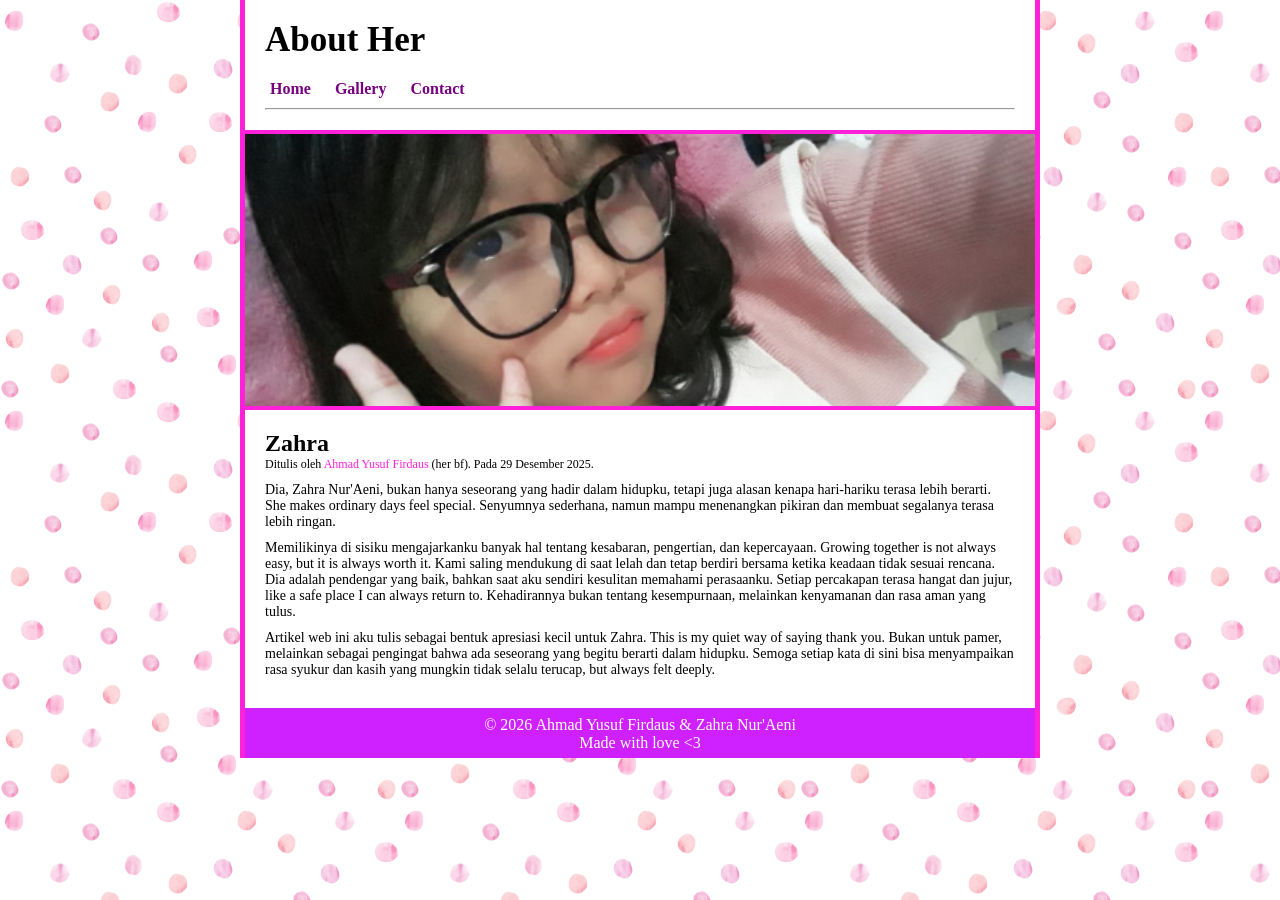
==== about_her/index.html @ 8c939351 "first commit" ====
<!DOCTYPE html>
<html lang="en">
  <head>
    <meta charset="UTF-8" />
    <meta name="viewport" content="width=device-width, initial-scale=1.0" />
    <title>Lovely</title>
    <link rel="stylesheet" href="style.css" />
  </head>
  <body>
    <div class="container">
      <header>
        <h1>About Her</h1>
        <nav>
          <ul>
            <li><a href="#">Home</a></li>
            <li><a href="gallery.html">Gallery</a></li>
            <li><a href="contact.html">Contact</a></li>
          </ul>
        </nav>
        <hr />
      </header>
      <div class="hero"></div>
      <article>
        <h2 class="judul-artikel">Zahra</h2>
        <p class="ket">
          Ditulis oleh <a href="">Ahmad Yusuf Firdaus </a>(her bf). Pada 29
          Desember 2025.
        </p>

        <p>
          Dia, Zahra Nur'Aeni, bukan hanya seseorang yang hadir dalam hidupku,
          tetapi juga alasan kenapa hari-hariku terasa lebih berarti. She makes
          ordinary days feel special. Senyumnya sederhana, namun mampu
          menenangkan pikiran dan membuat segalanya terasa lebih ringan.
        </p>

        <p>
          Memilikinya di sisiku mengajarkanku banyak hal tentang kesabaran,
          pengertian, dan kepercayaan. Growing together is not always easy, but
          it is always worth it. Kami saling mendukung di saat lelah dan tetap
          berdiri bersama ketika keadaan tidak sesuai rencana. Dia adalah
          pendengar yang baik, bahkan saat aku sendiri kesulitan memahami
          perasaanku. Setiap percakapan terasa hangat dan jujur, like a safe
          place I can always return to. Kehadirannya bukan tentang kesempurnaan,
          melainkan kenyamanan dan rasa aman yang tulus.
        </p>

        <p>
          Artikel web ini aku tulis sebagai bentuk apresiasi kecil untuk Zahra.
          This is my quiet way of saying thank you. Bukan untuk pamer, melainkan
          sebagai pengingat bahwa ada seseorang yang begitu berarti dalam
          hidupku. Semoga setiap kata di sini bisa menyampaikan rasa syukur dan
          kasih yang mungkin tidak selalu terucap, but always felt deeply.
        </p>
      </article>
      <footer>
        <p>
          &copy; 2026 Ahmad Yusuf Firdaus & Zahra Nur'Aeni <br />
          Made with love <3
        </p>
      </footer>
    </div>
  </body>
</html>
---- about_her/style.css ----
* {
  margin: 0;
  padding: 0;
  box-sizing: border-box;
}

body {
  background-image: url(img/bg.webp);
}

.container {
  width: 800px;
  margin: auto;
  background-color: white;
  border-right: 5px solid #ff21da;
  border-left: 5px solid #ff21da;
}

header {
  padding: 20px;
}

header h1 {
  font-size: 35px;
  font-weight: bold;
}

header nav ul li {
  display: inline-block;
  padding-top: 20px;
  padding-right: 10px;
}

header a {
  text-decoration: none;
  font-weight: bold;
  color: #770081;
  padding: 5px;
  border-radius: 3px;
}

header a:hover {
  background-color: #ff21da;
  color: #fff;
}

hr {
  margin-top: 10px;
}

.hero {
  height: 280px;
  background-image: url(img/her.png);
  background-size: cover;
  background-position: 0 -10px;
  border-top: 4px solid #ff21da;
  border-bottom: 4px solid #ff21da;
}

article {
  padding: 20px;
}

article .judul-artikel {
  font-size: 24px;
  font-weight: bold;
}

article .ket {
  font-size: 12px;
}

article .ket a {
  text-decoration: none;
  color: #ff21da;
}

article p {
  margin-bottom: 10px;
  font-size: 14px;
}

footer {
  height: 50px;
  background-color: #cf21ff;
}

footer p {
  color: #fff;
  text-align: center;
  padding: 8px;
}

.gallery {
  padding: 20px;
}

.frame {
  display: inline-block;
  width: 200px;
  padding: 5px;
  margin-right: 45px;
  margin-bottom: 35px;
  border: solid 5px #cf21ff;
  border-radius: 10px;
}

img {
  width: 200px;
  border: solid 2px #f821ff;
  border-radius: 10px;
}

.frame-spesial {
  display: inline-block;
  width: 350px;
  padding: 5px;
  margin-right: 20px;
  margin-bottom: 35px;
  border: solid 5px #cf21ff;
  border-radius: 10px;
}

.frame-spesial img {
  width: 350px;
  border: solid 2px #f821ff;
  border-radius: 10px;
}

.cap {
  font-size: 14px;
  font-style: italic;
  text-align: justify;
  margin-top: 5px;
}

.main-con {
  padding: 20px;
}

.title-con {
  color: #525252;
  font-family: "Franklin Gothic Medium", "Arial Narrow", Arial, sans-serif;
  font-size: 32px;
  text-align: center;
  margin-bottom: 8px;
}

.sub-con {
  color: #8a8989;
  text-align: center;
  font-size: 15px;
  margin-bottom: 10px;
}

.card {
  background-color: #f9deff;
  border-radius: 10px;
  width: 350px;
  padding: 20px;
  margin: auto;
}

.email {
  font-size: 20px;
  margin-bottom: 10px;
}

.wa {
  font-size: 20px;
  margin-top: 30px;
  margin-bottom: 10px;
}

.ig {
  font-size: 20px;
  margin-top: 30px;
  margin-bottom: 10px;
}

.contact {
  font-size: 14px;
  color: #770081;
}
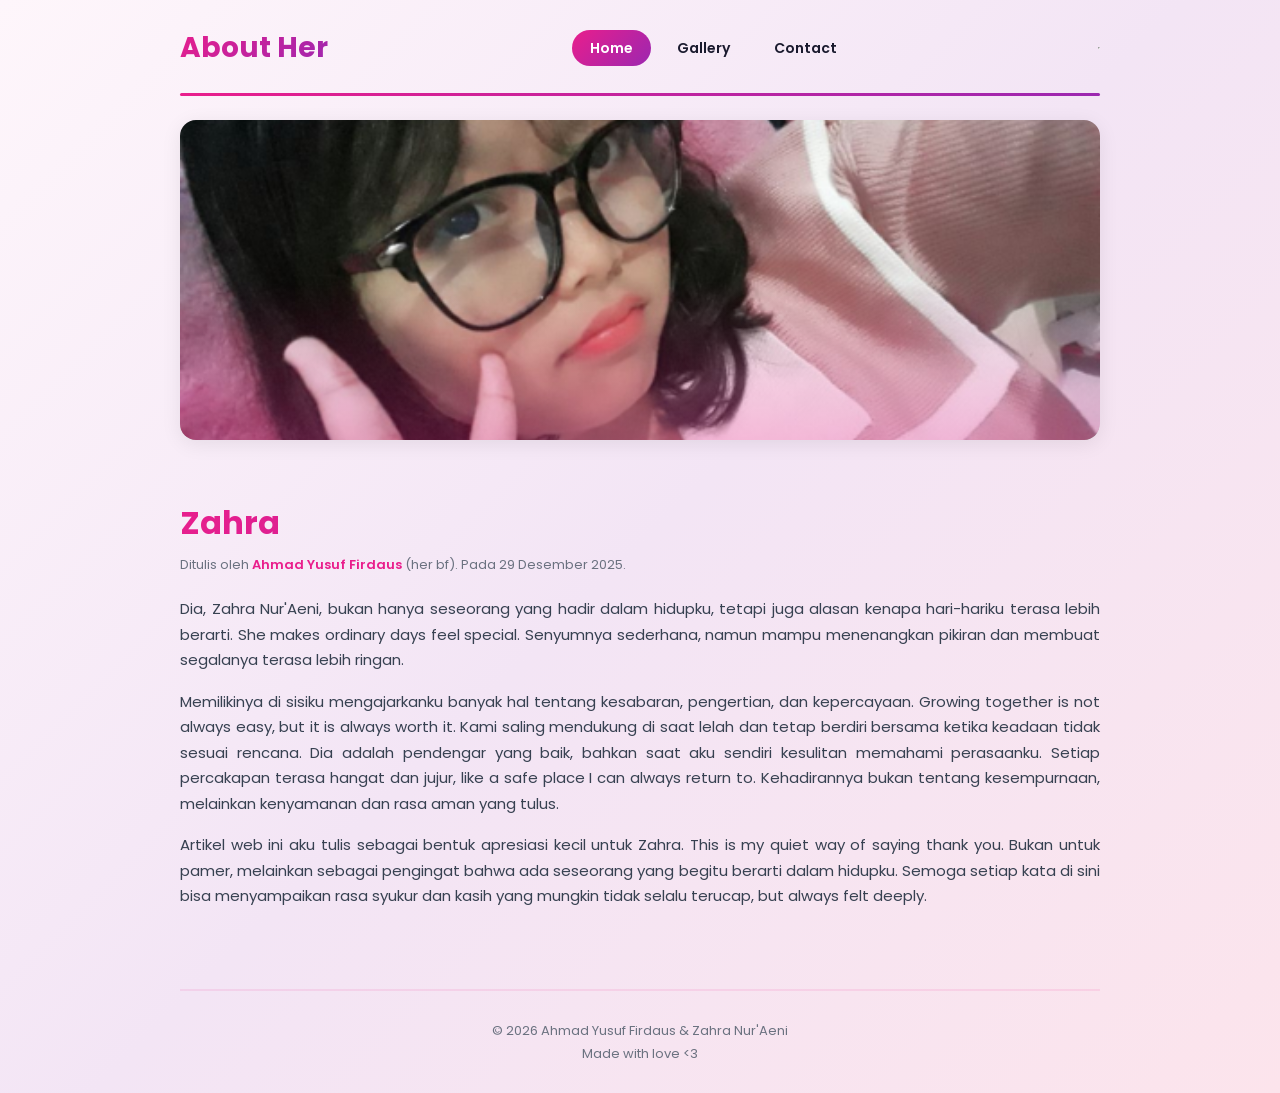
==== commit 152da3b1: "Merombak total UI" ====
--- a/about_her/index.html
+++ b/about_her/index.html
@@ -1,4 +1,4 @@
-<!DOCTYPE html>
+<!doctype html>
 <html lang="en">
   <head>
     <meta charset="UTF-8" />
@@ -12,7 +12,7 @@
         <h1>About Her</h1>
         <nav>
           <ul>
-            <li><a href="#">Home</a></li>
+            <li><a href="#" class="active">Home</a></li>
             <li><a href="gallery.html">Gallery</a></li>
             <li><a href="contact.html">Contact</a></li>
           </ul>
--- a/about_her/style.css
+++ b/about_her/style.css
@@ -1,3 +1,21 @@
+@import url("https://fonts.googleapis.com/css2?family=Poppins:wght@300;400;600;700&display=swap");
+
+:root {
+  --primary: #e91e8c;
+  --primary-dark: #c2186b;
+  --secondary: #9c27b0;
+  --secondary-dark: #7b1fa2;
+  --dark: #1a1a2e;
+  --light: #fef6fb;
+  --white: #ffffff;
+  --gray: #6b7280;
+  --shadow: 0 4px 20px rgba(0, 0, 0, 0.08);
+  --shadow-hover: 0 8px 30px rgba(233, 30, 140, 0.15);
+  --radius: 16px;
+  --radius-sm: 10px;
+  --transition: 0.3s cubic-bezier(0.4, 0, 0.2, 1);
+}
+
 * {
   margin: 0;
   padding: 0;
@@ -5,180 +23,342 @@
 }
 
 body {
-  background-image: url(img/bg.webp);
+  font-family: "Poppins", sans-serif;
+  background: linear-gradient(135deg, #fef6fb 0%, #f3e5f5 50%, #fce4ec 100%);
+  min-height: 100vh;
+  color: var(--dark);
+  line-height: 1.7;
 }
 
 .container {
-  width: 800px;
-  margin: auto;
-  background-color: white;
-  border-right: 5px solid #ff21da;
-  border-left: 5px solid #ff21da;
+  max-width: 960px;
+  width: 100%;
+  margin: 0 auto;
+  padding: 0 20px;
 }
 
 header {
-  padding: 20px;
+  display: flex;
+  align-items: center;
+  justify-content: space-between;
+  flex-wrap: wrap;
+  gap: 16px;
+  padding: 24px 0;
+  position: relative;
+}
+
+header::after {
+  content: "";
+  position: absolute;
+  bottom: 0;
+  left: 0;
+  right: 0;
+  height: 3px;
+  background: linear-gradient(90deg, var(--primary), var(--secondary));
+  border-radius: 2px;
 }
 
 header h1 {
-  font-size: 35px;
-  font-weight: bold;
-}
-
-header nav ul li {
-  display: inline-block;
-  padding-top: 20px;
-  padding-right: 10px;
-}
-
-header a {
+  font-size: 28px;
+  font-weight: 700;
+  background: linear-gradient(135deg, var(--primary), var(--secondary));
+  -webkit-background-clip: text;
+  -webkit-text-fill-color: transparent;
+  background-clip: text;
+}
+
+header nav ul {
+  display: flex;
+  gap: 8px;
+  list-style: none;
+  flex-wrap: wrap;
+}
+
+header nav ul li a {
   text-decoration: none;
-  font-weight: bold;
-  color: #770081;
-  padding: 5px;
-  border-radius: 3px;
-}
-
-header a:hover {
-  background-color: #ff21da;
-  color: #fff;
-}
-
-hr {
-  margin-top: 10px;
+  font-weight: 600;
+  font-size: 14px;
+  color: var(--dark);
+  padding: 8px 18px;
+  border-radius: 50px;
+  transition: var(--transition);
+  background: transparent;
+}
+
+header nav ul li a:hover {
+  background: linear-gradient(135deg, var(--primary), var(--secondary));
+  color: var(--white);
+  transform: translateY(-2px);
+  box-shadow: var(--shadow-hover);
+}
+
+header nav ul li a[href="#"] {
+  background: linear-gradient(135deg, var(--primary), var(--secondary));
+  color: var(--white);
 }
 
 .hero {
-  height: 280px;
+  height: 320px;
   background-image: url(img/her.png);
   background-size: cover;
-  background-position: 0 -10px;
-  border-top: 4px solid #ff21da;
-  border-bottom: 4px solid #ff21da;
+  background-position: center 20%;
+  border-radius: var(--radius);
+  margin: 24px 0;
+  box-shadow: var(--shadow);
+  position: relative;
+  overflow: hidden;
+}
+
+.hero::before {
+  content: "";
+  position: absolute;
+  inset: 0;
+  background: linear-gradient(180deg, transparent 50%, rgba(233, 30, 140, 0.3));
+  border-radius: var(--radius);
 }
 
 article {
-  padding: 20px;
+  padding: 32px 0;
 }
 
 article .judul-artikel {
-  font-size: 24px;
-  font-weight: bold;
+  font-size: 32px;
+  font-weight: 700;
+  background: linear-gradient(135deg, var(--primary), var(--secondary));
+  -webkit-background-clip: text;
+  -webkit-text-fill-color: transparent;
+  background-clip: text;
+  margin-bottom: 4px;
 }
 
 article .ket {
-  font-size: 12px;
+  font-size: 13px;
+  color: var(--gray);
+  margin-bottom: 20px;
 }
 
 article .ket a {
+  color: var(--primary);
   text-decoration: none;
-  color: #ff21da;
+  font-weight: 600;
+}
+
+article .ket a:hover {
+  text-decoration: underline;
 }
 
 article p {
-  margin-bottom: 10px;
+  font-size: 15px;
+  color: #374151;
+  margin-bottom: 16px;
+  text-align: justify;
+}
+
+.gallery {
+  padding: 32px 0;
+  display: grid;
+  grid-template-columns: repeat(auto-fill, minmax(260px, 1fr));
+  gap: 24px;
+}
+
+.frame,
+.frame-spesial {
+  background: var(--white);
+  border-radius: var(--radius);
+  overflow: hidden;
+  box-shadow: var(--shadow);
+  transition: var(--transition);
+  border: none;
+  display: flex;
+  flex-direction: column;
+}
+
+.frame:hover,
+.frame-spesial:hover {
+  transform: translateY(-6px);
+  box-shadow: var(--shadow-hover);
+}
+
+.frame img,
+.frame-spesial img {
+  width: 100%;
+  height: 240px;
+  object-fit: cover;
+  display: block;
+  border: none;
+  border-radius: 0;
+}
+
+.frame-spesial {
+  grid-column: auto;
+}
+
+.frame-spesial img {
+  height: 280px;
+}
+
+.cap {
+  padding: 16px;
+  font-size: 13px;
+  font-style: italic;
+  color: var(--gray);
+  text-align: left;
+  line-height: 1.6;
+  flex: 1;
+}
+
+.main-con {
+  padding: 32px 0;
+  text-align: center;
+}
+
+.title-con {
+  font-size: 32px;
+  font-weight: 700;
+  background: linear-gradient(135deg, var(--primary), var(--secondary));
+  -webkit-background-clip: text;
+  -webkit-text-fill-color: transparent;
+  background-clip: text;
+  margin-bottom: 4px;
+}
+
+.sub-con {
+  color: var(--gray);
+  font-size: 15px;
+  margin-bottom: 28px;
+}
+
+.card {
+  background: var(--white);
+  border-radius: var(--radius);
+  padding: 32px;
+  max-width: 420px;
+  width: 100%;
+  margin: 0 auto;
+  box-shadow: var(--shadow);
+  text-align: left;
+}
+
+.card h3 {
+  font-size: 18px;
+  font-weight: 600;
+  color: var(--dark);
+  margin-bottom: 8px;
+  display: flex;
+  align-items: center;
+  gap: 8px;
+}
+
+.card h3 span {
+  font-size: 20px;
+}
+
+.card .contact {
   font-size: 14px;
+  color: var(--primary-dark);
+  font-weight: 500;
+  padding: 6px 12px;
+  background: var(--light);
+  border-radius: 8px;
+  margin-bottom: 6px;
+  transition: var(--transition);
+}
+
+.card .contact:hover {
+  background: linear-gradient(135deg, var(--primary), var(--secondary));
+  color: var(--white);
+}
+
+.wa,
+.ig {
+  margin-top: 24px;
 }
 
 footer {
-  height: 50px;
-  background-color: #cf21ff;
+  padding: 28px 0;
+  text-align: center;
+  border-top: 2px solid rgba(233, 30, 140, 0.1);
+  margin-top: 32px;
 }
 
 footer p {
-  color: #fff;
-  text-align: center;
-  padding: 8px;
-}
-
-.gallery {
-  padding: 20px;
-}
-
-.frame {
-  display: inline-block;
-  width: 200px;
-  padding: 5px;
-  margin-right: 45px;
-  margin-bottom: 35px;
-  border: solid 5px #cf21ff;
-  border-radius: 10px;
-}
-
-img {
-  width: 200px;
-  border: solid 2px #f821ff;
-  border-radius: 10px;
-}
-
-.frame-spesial {
-  display: inline-block;
-  width: 350px;
-  padding: 5px;
-  margin-right: 20px;
-  margin-bottom: 35px;
-  border: solid 5px #cf21ff;
-  border-radius: 10px;
-}
-
-.frame-spesial img {
-  width: 350px;
-  border: solid 2px #f821ff;
-  border-radius: 10px;
-}
-
-.cap {
-  font-size: 14px;
-  font-style: italic;
-  text-align: justify;
-  margin-top: 5px;
-}
-
-.main-con {
-  padding: 20px;
-}
-
-.title-con {
-  color: #525252;
-  font-family: "Franklin Gothic Medium", "Arial Narrow", Arial, sans-serif;
-  font-size: 32px;
-  text-align: center;
-  margin-bottom: 8px;
-}
-
-.sub-con {
-  color: #8a8989;
-  text-align: center;
-  font-size: 15px;
-  margin-bottom: 10px;
-}
-
-.card {
-  background-color: #f9deff;
-  border-radius: 10px;
-  width: 350px;
-  padding: 20px;
-  margin: auto;
-}
-
-.email {
-  font-size: 20px;
-  margin-bottom: 10px;
-}
-
-.wa {
-  font-size: 20px;
-  margin-top: 30px;
-  margin-bottom: 10px;
-}
-
-.ig {
-  font-size: 20px;
-  margin-top: 30px;
-  margin-bottom: 10px;
-}
-
-.contact {
-  font-size: 14px;
-  color: #770081;
-}
+  font-size: 13px;
+  color: var(--gray);
+  line-height: 1.8;
+}
+
+@media (max-width: 768px) {
+  header {
+    flex-direction: column;
+    align-items: center;
+    text-align: center;
+    padding: 20px 0;
+  }
+
+  header nav ul {
+    justify-content: center;
+  }
+
+  .hero {
+    height: 220px;
+  }
+
+  article .judul-artikel {
+    font-size: 26px;
+  }
+
+  .gallery {
+    grid-template-columns: repeat(auto-fill, minmax(220px, 1fr));
+    gap: 16px;
+  }
+
+  .frame img,
+  .frame-spesial img {
+    height: 200px;
+  }
+
+  .title-con {
+    font-size: 26px;
+  }
+
+  .card {
+    padding: 24px;
+  }
+}
+
+@media (max-width: 480px) {
+  .container {
+    padding: 0 16px;
+  }
+
+  header h1 {
+    font-size: 22px;
+  }
+
+  header nav ul li a {
+    font-size: 13px;
+    padding: 6px 14px;
+  }
+
+  .hero {
+    height: 180px;
+  }
+
+  .gallery {
+    grid-template-columns: 1fr;
+    gap: 16px;
+  }
+
+  .frame img,
+  .frame-spesial img {
+    height: 220px;
+  }
+
+  article p {
+    font-size: 14px;
+  }
+
+  .card {
+    padding: 20px;
+  }
+}
